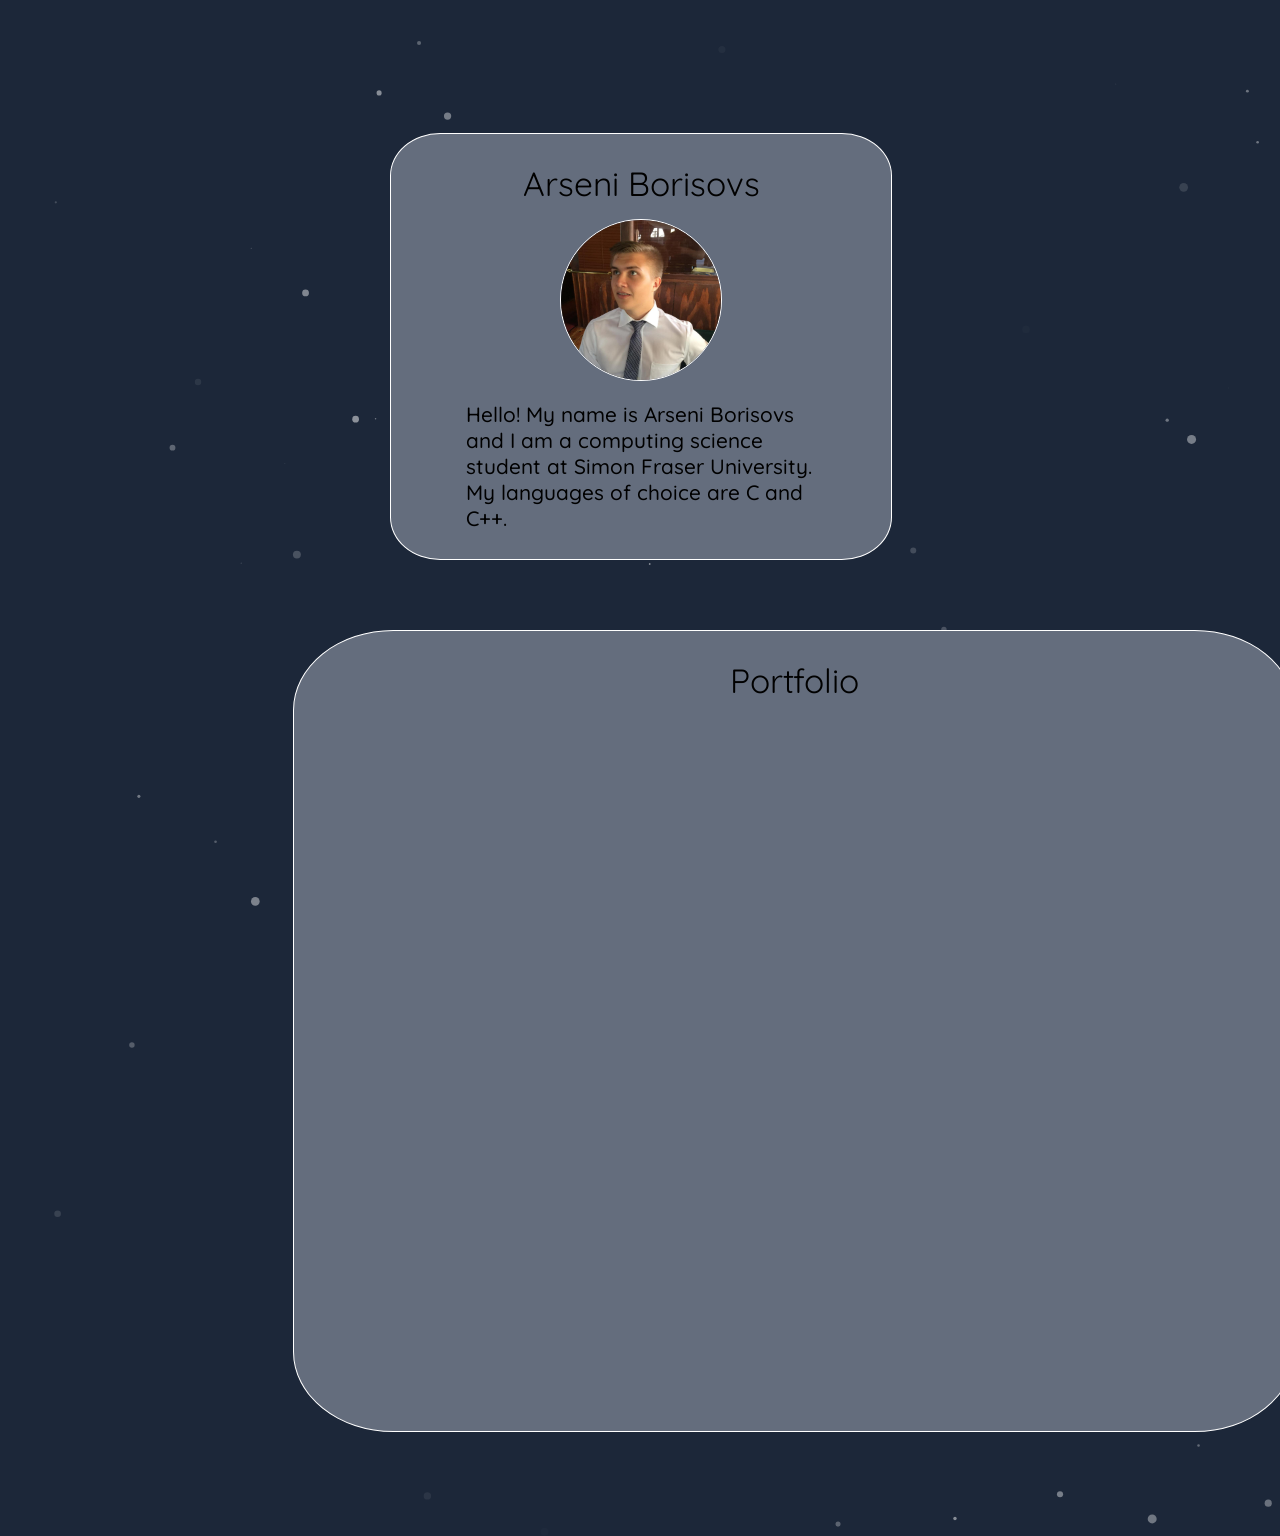
==== index.html @ 95331d3d "refactored and changed border" ====
<!DOCTYPE html>
<html>
	<head>
		<title>Arseni Borisovs</title>
		<link href="Styling.css" rel="stylesheet" type="text/css" />
		<link href="https://fonts.googleapis.com/css?family=Quicksand" rel="stylesheet"> 
		<meta name="viewport" content="width=device-width">
    <meta name="viewport" content="width=device-width, initial-scale=1">
	</head>
	<body>

		<!-- scripts--> 
		<div id="particles-js"></div>
		<script src="js/particles.js"></script>
		<script src="js/lib/stats.js"></script>
		<script src="js/app.js"></script>
		

		<div class="bubble info">
		<h2>Arseni Borisovs</h2>
		<img src="Assets/me.jpg" alt="Arseni" class= "align-center" id="profile"/>
		<p>Hello! My name is Arseni Borisovs and I am a computing science student at Simon Fraser University. My languages of choice are C and C++.</p>
		</div>

		<div class="bubble portfolio">
		<h2>Portfolio</h2>
		</div>
	</body>
</html>
---- Styling.css ----
@font-face {
  font-family: 'hanken';
  src: url('Assets/Fonts/Hanken/Hanken.woff') format('woff'), /* Chrome 6+, Firefox 3.6+, IE 9+, Safari 5.1+ */
   		 url('Assets/Fonts/Hanken/Hanken.ttf') format('truetype'); /* Chrome 4+, Firefox 3.5, Opera 10+, Safari 3—5 */
}

body{
	background-color: #1c2739;
	height: 95em;
}
h2{
	font-family: 'Quicksand', sans-serif;
	text-align:center;
	margin-bottom: 3%;
	font-weight: 400;
	font-size: 2.1em;
}

#profile{
	margin: auto auto auto auto;
	border-radius: 90%;
	border: 1px solid white;
	width: 10em;
	height: 10em;
}
#particles-js{
	/* Set rules to fill background */
  min-height: 100%;
  min-width: 1024px;
	
  /* Set up proportionate scaling */
  width: 100%;
  height: 100em;
	
  /* Set up positioning */
  position: fixed;
  top: 0;
  left: 0;
}

img.align-center{
	display: block;
	margin: auto;
}

.bubble{
	background: #646d7d;
	border: 1px solid #ffffff;
	max-width: 100vw;
	max-height: 100vw;
	border-radius: 10%;
}

.info{
	width: 500px;
	height: 425px;

	position: absolute;
	top: 37%;
	left: 50%;
	margin: -200px 0 0 -250px;
}

.info p{
	font-family: 'Quicksand', sans-serif;
	font-weight: 500;
	text-align: left;
	margin: 4% 5% auto 5%;
	font-size: 1.3em;
	padding-left: 10%;
	padding-right: 10%;
}
.portfolio{
	width: 1000px;
	height: 800px;

	position: absolute;
	top: 70%;
	left: 22.9%;
}
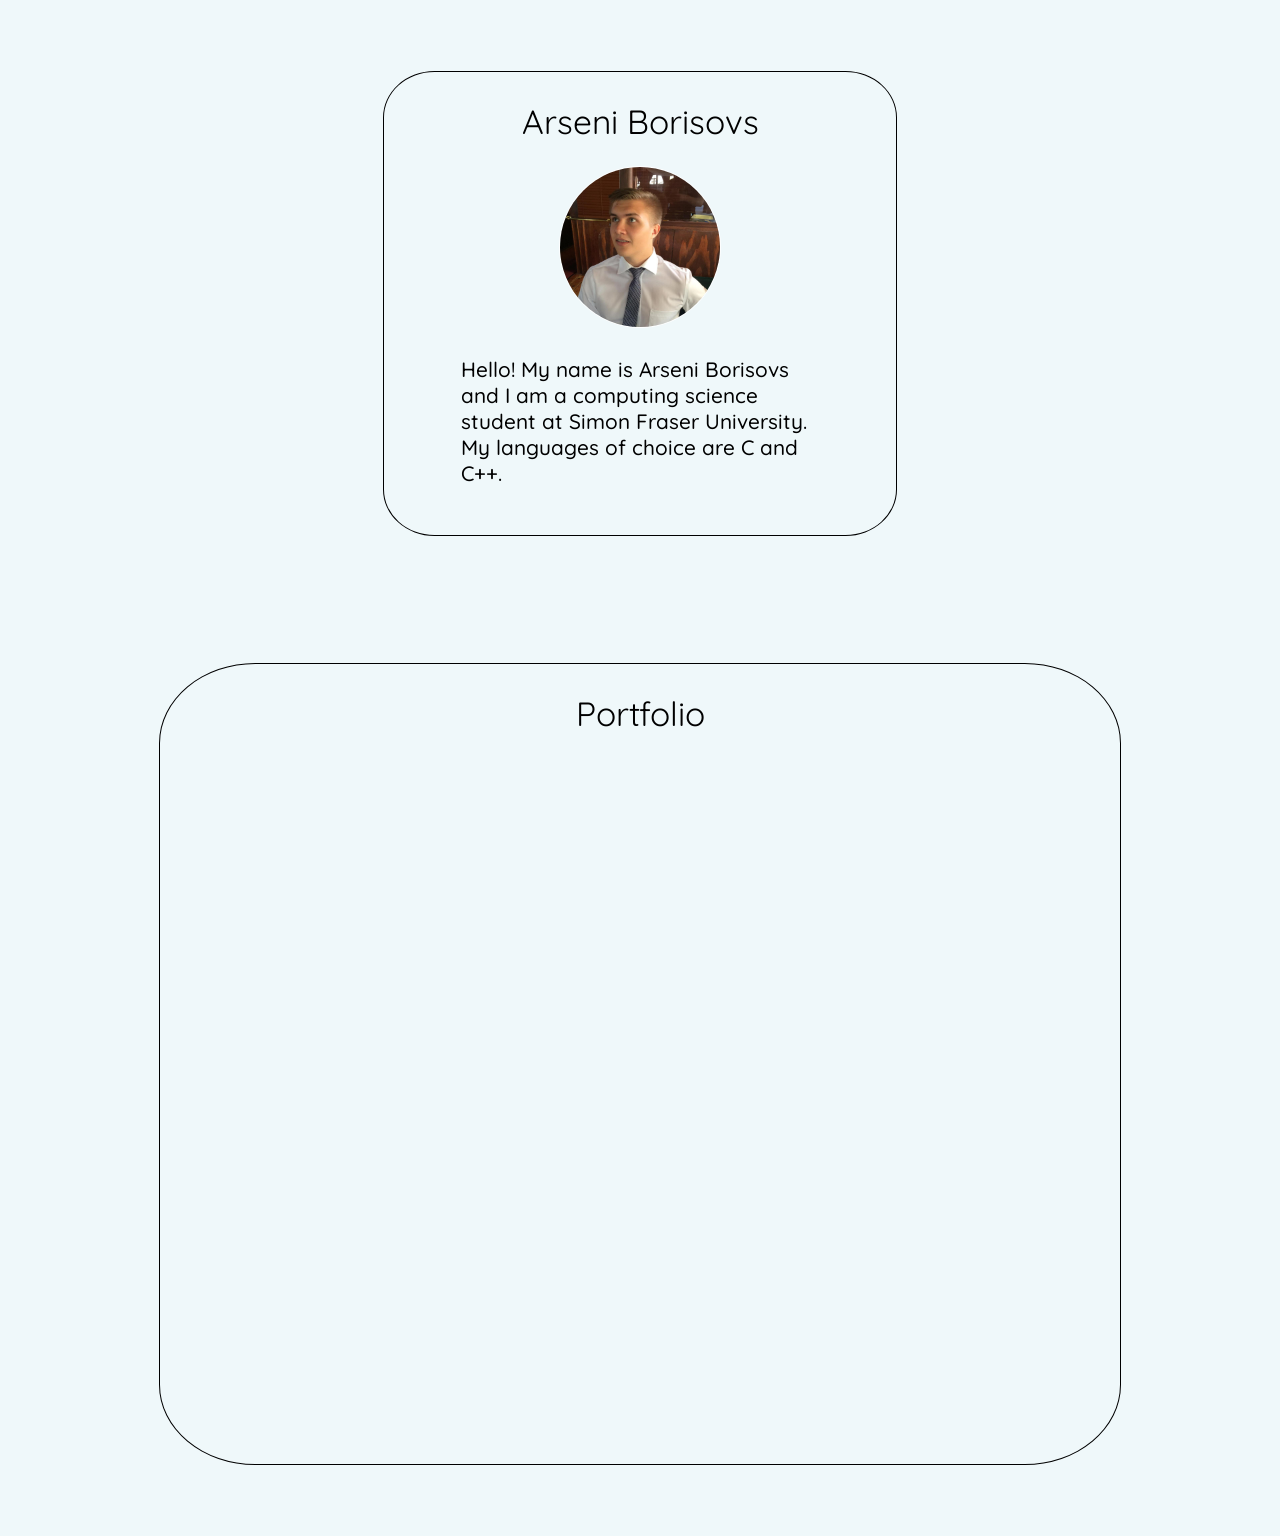
==== commit bfa3dfa5: "got rid of js, switched colours, responsive design almost works" ====
--- a/index.html
+++ b/index.html
@@ -8,12 +8,6 @@
     <meta name="viewport" content="width=device-width, initial-scale=1">
 	</head>
 	<body>
-
-		<!-- scripts--> 
-		<div id="particles-js"></div>
-		<script src="js/particles.js"></script>
-		<script src="js/lib/stats.js"></script>
-		<script src="js/app.js"></script>
 		
 
 		<div class="bubble info">
--- a/Styling.css
+++ b/Styling.css
@@ -1,11 +1,7 @@
-@font-face {
-  font-family: 'hanken';
-  src: url('Assets/Fonts/Hanken/Hanken.woff') format('woff'), /* Chrome 6+, Firefox 3.6+, IE 9+, Safari 5.1+ */
-   		 url('Assets/Fonts/Hanken/Hanken.ttf') format('truetype'); /* Chrome 4+, Firefox 3.5, Opera 10+, Safari 3—5 */
-}
-
 body{
-	background-color: #1c2739;
+	display: flex;
+	flex-direction: column;
+	background-color: #eff8fa;
 	height: 95em;
 }
 h2{
@@ -36,6 +32,7 @@
   position: fixed;
   top: 0;
   left: 0;
+  z-index: -1;
 }
 
 img.align-center{
@@ -44,21 +41,21 @@
 }
 
 .bubble{
-	background: #646d7d;
-	border: 1px solid #ffffff;
+	display: flex;
+	flex-direction: column;
+	background: #eff8fa;
+	border: 1px solid #000000;
 	max-width: 100vw;
 	max-height: 100vw;
 	border-radius: 10%;
 }
 
 .info{
-	width: 500px;
-	height: 425px;
-
-	position: absolute;
-	top: 37%;
-	left: 50%;
-	margin: -200px 0 0 -250px;
+	width: 32em;
+	height: auto;
+	order: 1;
+	flex-grow: 1;
+	margin: 5% auto;
 }
 
 .info p{
@@ -69,14 +66,13 @@
 	font-size: 1.3em;
 	padding-left: 10%;
 	padding-right: 10%;
+	padding-bottom: 8%;
 }
 .portfolio{
-	width: 1000px;
+	width: 60em;
 	height: 800px;
-
-	position: absolute;
-	top: 70%;
-	left: 22.9%;
+	order: 2;
+	margin: 5% auto;
 }
 
 
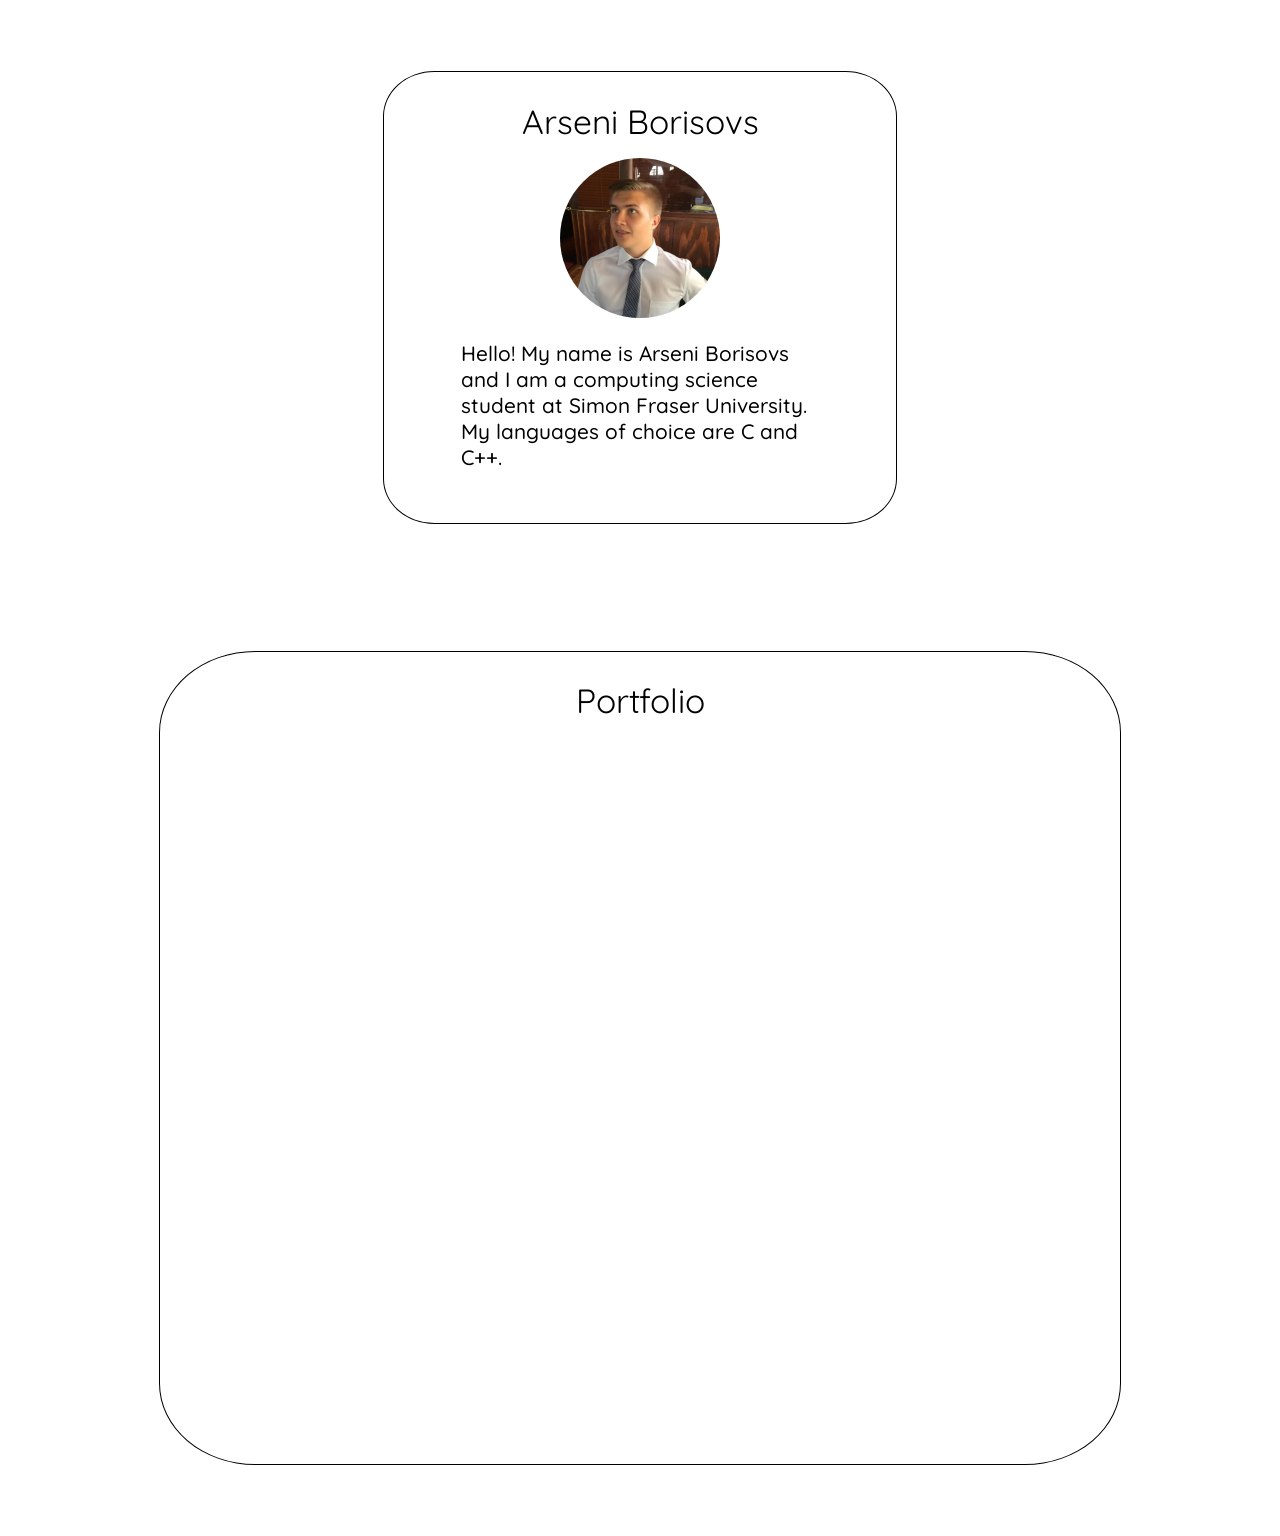
==== commit e28ae5ea: "adding icon" ====
--- a/index.html
+++ b/index.html
@@ -5,6 +5,7 @@
 		<link href="Styling.css" rel="stylesheet" type="text/css" />
 		<link href="https://fonts.googleapis.com/css?family=Quicksand" rel="stylesheet"> 
 		<meta name="viewport" content="width=device-width">
+		<link href="icon.png" rel="icon" type="image/png"/>
     <meta name="viewport" content="width=device-width, initial-scale=1">
 	</head>
 	<body>
@@ -20,4 +21,4 @@
 		<h2>Portfolio</h2>
 		</div>
 	</body>
-</html>+</html>
--- a/Styling.css
+++ b/Styling.css
@@ -1,7 +1,7 @@
 body{
 	display: flex;
 	flex-direction: column;
-	background-color: #eff8fa;
+	background-color: #ffffff;
 	height: 95em;
 }
 h2{
@@ -19,21 +19,6 @@
 	width: 10em;
 	height: 10em;
 }
-#particles-js{
-	/* Set rules to fill background */
-  min-height: 100%;
-  min-width: 1024px;
-	
-  /* Set up proportionate scaling */
-  width: 100%;
-  height: 100em;
-	
-  /* Set up positioning */
-  position: fixed;
-  top: 0;
-  left: 0;
-  z-index: -1;
-}
 
 img.align-center{
 	display: block;
@@ -43,10 +28,11 @@
 .bubble{
 	display: flex;
 	flex-direction: column;
-	background: #eff8fa;
+	flex-grow: 1;
+	background: #ffffff;
 	border: 1px solid #000000;
-	max-width: 100vw;
-	max-height: 100vw;
+	max-width: 93vw;
+	max-height: 93vw;
 	border-radius: 10%;
 }
 
@@ -54,7 +40,9 @@
 	width: 32em;
 	height: auto;
 	order: 1;
-	flex-grow: 1;
+	clear: both;
+  content: "";
+  display: table;
 	margin: 5% auto;
 }
 
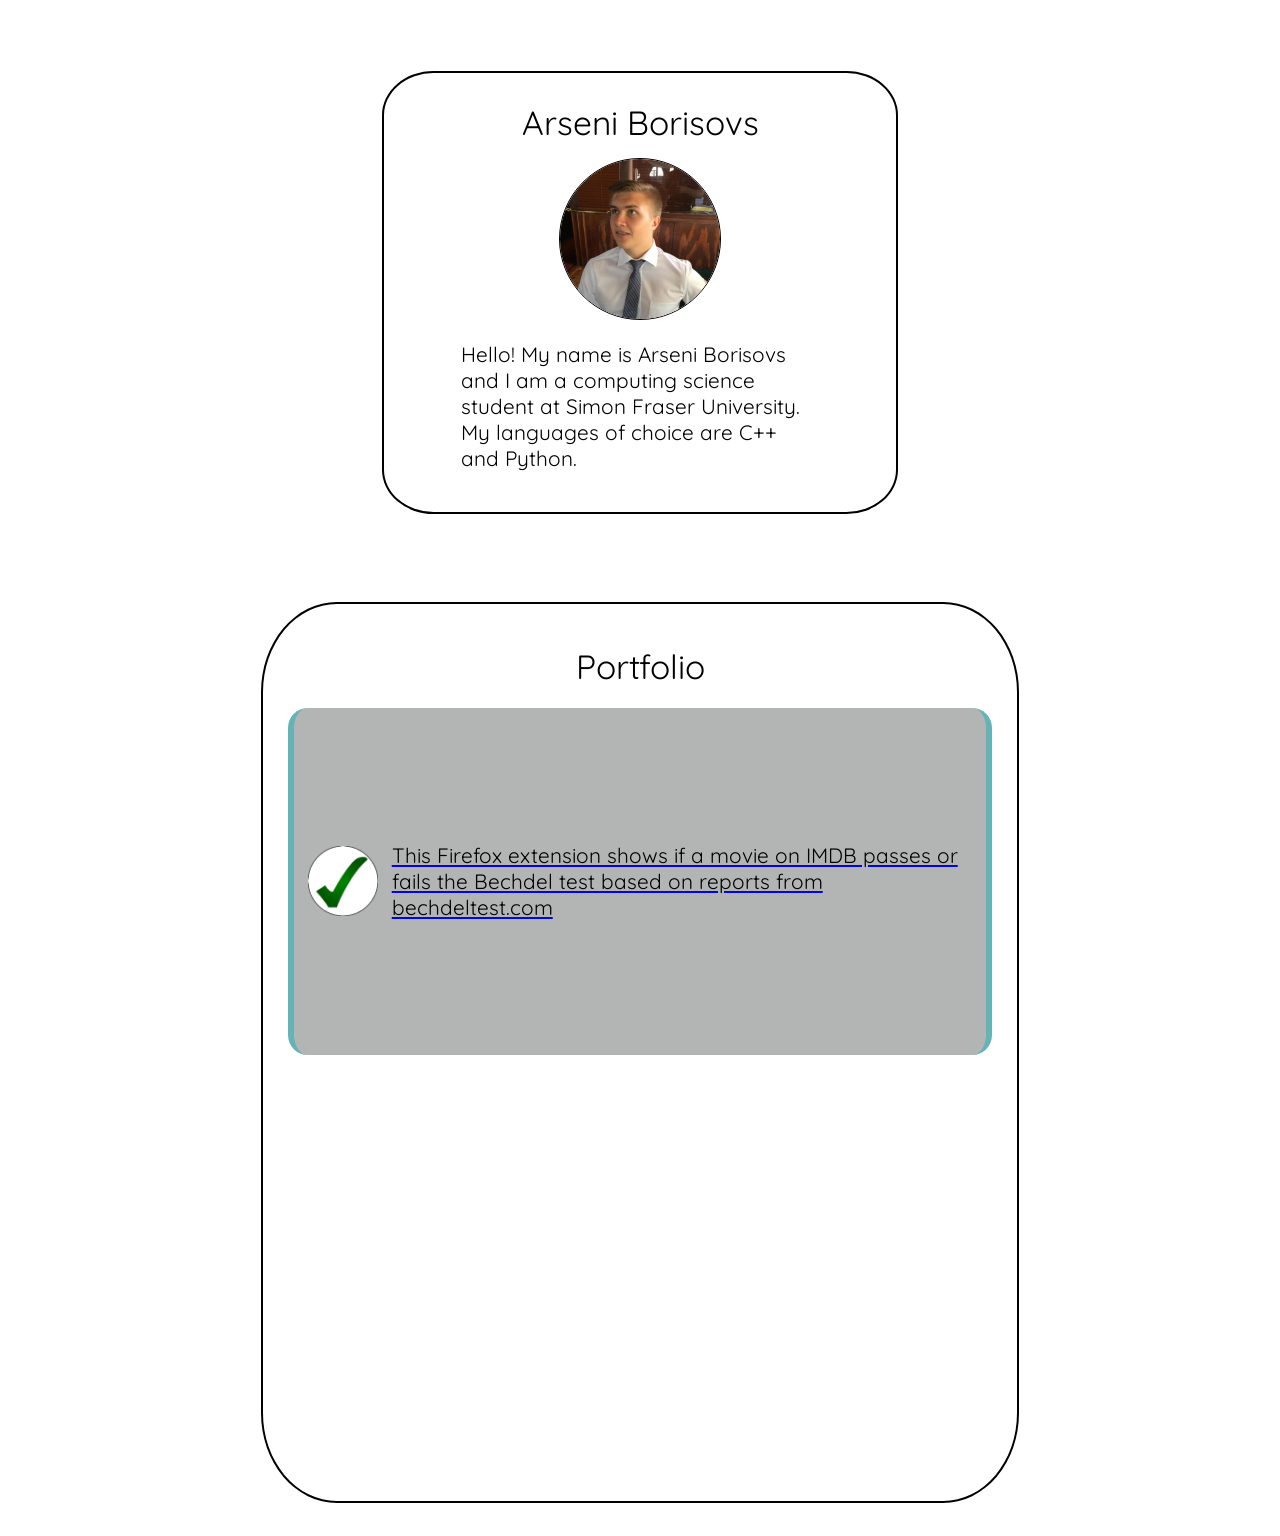
==== commit 6e46c28f: "added bechdelTest to portfolio" ====
--- a/index.html
+++ b/index.html
@@ -5,20 +5,26 @@
 		<link href="Styling.css" rel="stylesheet" type="text/css" />
 		<link href="https://fonts.googleapis.com/css?family=Quicksand" rel="stylesheet"> 
 		<meta name="viewport" content="width=device-width">
-		<link href="icon.png" rel="icon" type="image/png"/>
+		<link href="Assets/Images/icon.png" rel="icon" type="image/png"/>
     <meta name="viewport" content="width=device-width, initial-scale=1">
 	</head>
 	<body>
 		
 
-		<div class="bubble info">
-		<h2>Arseni Borisovs</h2>
-		<img src="Assets/me.jpg" alt="Arseni" class= "align-center" id="profile"/>
-		<p>Hello! My name is Arseni Borisovs and I am a computing science student at Simon Fraser University. My languages of choice are C and C++.</p>
+		<div class="bubble about">
+			<h2>Arseni Borisovs</h2>
+			<img src="Assets/Images/me.jpg" alt="Arseni" class= "align-center" id="profile"/>
+			<p>Hello! My name is Arseni Borisovs and I am a computing science student at Simon Fraser University. My languages of choice are C++ and Python.</p>
 		</div>
 
 		<div class="bubble portfolio">
-		<h2>Portfolio</h2>
+			<h2>Portfolio</h2>
+			<a href="https://addons.mozilla.org/en-US/firefox/addon/bechdel-test-imdb/?src=userprofile">
+				<div class="project">
+					<img src="Assets/Images/listingIcon2.png" alt="Bechdel Test"/>
+					<p>This Firefox extension shows if a movie on IMDB passes or fails the Bechdel test based on reports from bechdeltest.com</p>
+				</div>
+			</a>
 		</div>
 	</body>
 </html>
--- a/Styling.css
+++ b/Styling.css
@@ -1,8 +1,16 @@
+/*--------Broad style changes--------*/
 body{
 	display: flex;
 	flex-direction: column;
 	background-color: #ffffff;
 	height: 95em;
+}
+
+p{
+	font-family: 'Quicksand', sans-serif;
+	color: black;
+	text-align: left;
+	font-size: 1.3em;
 }
 h2{
 	font-family: 'Quicksand', sans-serif;
@@ -12,55 +20,92 @@
 	font-size: 2.1em;
 }
 
-#profile{
-	margin: auto auto auto auto;
-	border-radius: 90%;
-	border: 1px solid white;
-	width: 10em;
-	height: 10em;
-}
-
 img.align-center{
 	display: block;
 	margin: auto;
 }
 
+
+/*--------IDs--------*/
+#profile{
+	margin: auto;
+	border-radius: 90%;
+	border: 1px solid black;
+	width: 10em;
+	height: 10em;
+}
+
+
+/*--------Templates--------*/
 .bubble{
-	display: flex;
-	flex-direction: column;
-	flex-grow: 1;
-	background: #ffffff;
-	border: 1px solid #000000;
+	border: 2px solid black;
 	max-width: 93vw;
 	max-height: 93vw;
 	border-radius: 10%;
+	overflow: hidden;
 }
 
-.info{
+/*--------About box--------*/
+.about{
 	width: 32em;
 	height: auto;
 	order: 1;
-	clear: both;
-  content: "";
-  display: table;
 	margin: 5% auto;
 }
 
-.info p{
-	font-family: 'Quicksand', sans-serif;
-	font-weight: 500;
-	text-align: left;
+.about p{
 	margin: 4% 5% auto 5%;
-	font-size: 1.3em;
 	padding-left: 10%;
 	padding-right: 10%;
 	padding-bottom: 8%;
 }
+
+/*--------Portfolio box--------*/
 .portfolio{
-	width: 60em;
-	height: 800px;
+	display: flex;
+	flex-direction: column;
+	flex-grow: 1;
+	justify-content: flex-start;
 	order: 2;
-	margin: 5% auto;
+	margin: 2% 20%;
+	padding: 1% 2%;
+}
+
+/*--------Project template--------*/
+.project{
+	display: flex;
+	flex-direction: row;
+	flex-grow: 1;
+	justify-content: flex-start;
+	align-items: center;
+
+	-webkit-transition-duration: 0.75s; /* Safari */
+  transition-duration: 0.75s;
+	border-left: 6px solid #63b3b7; 
+	border-right: 6px solid #63b3b7; 
+	border-radius: 20px;
+	background-color: #b2b5b3;
+	outline: 0; 
+}
+
+.project:hover{
+	background-color: #63b3b7;
+	-webkit-transition-duration: 0.75s; /* Safari */
+  transition-duration: 0.75s;
+}
+
+.project img{
+	order: 1;
+	
+	margin: 20% 2%;
+}
+
+.project p{
+	order: 2;
 }
 
 
+
+
+
+
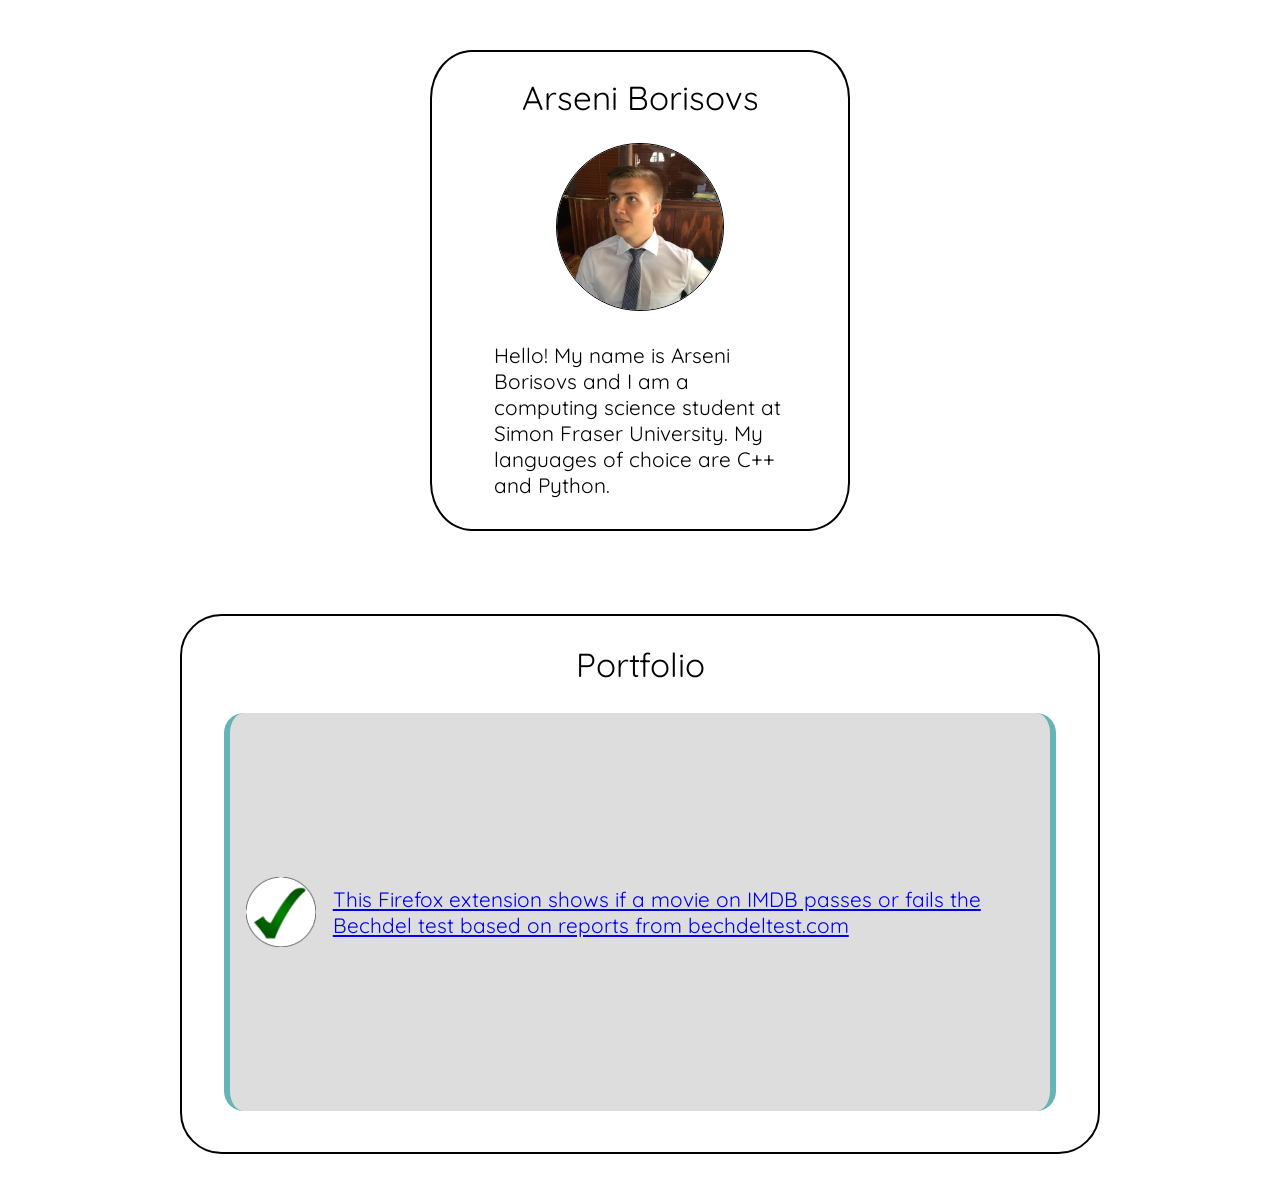
==== commit 8924a2b1: "added phone support" ====
--- a/index.html
+++ b/index.html
@@ -13,8 +13,10 @@
 
 		<div class="bubble about">
 			<h2>Arseni Borisovs</h2>
-			<img src="Assets/Images/me.jpg" alt="Arseni" class= "align-center" id="profile"/>
-			<p>Hello! My name is Arseni Borisovs and I am a computing science student at Simon Fraser University. My languages of choice are C++ and Python.</p>
+			<img src="Assets/Images/me.jpg" alt="Arseni" id="profile"/>
+			<div class="intro">
+				Hello! My name is Arseni Borisovs and I am a computing science student at Simon Fraser University. My languages of choice are C++ and Python.
+			</div>
 		</div>
 
 		<div class="bubble portfolio">
--- a/Styling.css
+++ b/Styling.css
@@ -1,90 +1,112 @@
 /*--------Broad style changes--------*/
+html{
+  height: auto;
+}
 body{
 	display: flex;
 	flex-direction: column;
+	align-items: center;
+	
+  min-height: 100%;
+
+
+	overflow-y: scroll;
+  overflow-x: hidden;	
 	background-color: #ffffff;
-	height: 95em;
+	font-family: 'Quicksand', sans-serif;
+	font-size: 1.3em;
 }
 
 p{
-	font-family: 'Quicksand', sans-serif;
-	color: black;
 	text-align: left;
-	font-size: 1.3em;
-}
-h2{
-	font-family: 'Quicksand', sans-serif;
-	text-align:center;
-	margin-bottom: 3%;
-	font-weight: 400;
-	font-size: 2.1em;
 }
 
-img.align-center{
-	display: block;
-	margin: auto;
-}
-
-
-/*--------IDs--------*/
-#profile{
-	margin: auto;
-	border-radius: 90%;
-	border: 1px solid black;
-	width: 10em;
-	height: 10em;
+h2{
+	text-align:center;
+	
+	font-size: 1.6em;
+	font-weight: 400;
 }
 
 
 /*--------Templates--------*/
 .bubble{
+	max-width: 97vw;
+	
+	border-radius: 10%;
 	border: 2px solid black;
-	max-width: 93vw;
-	max-height: 93vw;
-	border-radius: 10%;
 	overflow: hidden;
 }
 
 /*--------About box--------*/
 .about{
-	width: 32em;
+	display: flex;
+	flex-direction: column;
+	flex-grow: 1;
+	align-items: center;
+	order: 1;
+
+	width: 20em;
 	height: auto;
-	order: 1;
-	margin: 5% auto;
+	min-width: 30%;
+	margin: 2em 1em;
 }
 
-.about p{
-	margin: 4% 5% auto 5%;
-	padding-left: 10%;
-	padding-right: 10%;
-	padding-bottom: 8%;
+.about h2{
+	order: 1;
+
+	margin: 0.75em 2em;
+}
+
+#profile{
+	order: 2;
+
+	width: 8em;
+	height: 8em;
+
+	border-radius: 90%;
+	border: 1px solid black;
+}
+
+.intro{
+	display:block;
+	order: 3;
+	overflow-wrap: break-word;
+	margin: 1.5em 3em;
 }
 
 /*--------Portfolio box--------*/
 .portfolio{
 	display: flex;
 	flex-direction: column;
-	flex-grow: 1;
+	flex-grow: 2;
 	justify-content: flex-start;
 	order: 2;
-	margin: 2% 20%;
-	padding: 1% 2%;
+
+	height: auto;
+	width: 40em;
+	max-width: 70vw;
+	padding: 0 2em 2em 2em;
+	margin: 2em 2em;
+
+	border-radius: 2em;
 }
 
 /*--------Project template--------*/
 .project{
 	display: flex;
 	flex-direction: row;
-	flex-grow: 1;
+	flex-grow: 0;
 	justify-content: flex-start;
 	align-items: center;
 
+
 	-webkit-transition-duration: 0.75s; /* Safari */
   transition-duration: 0.75s;
+	background-color: #dcdddc;
 	border-left: 6px solid #63b3b7; 
 	border-right: 6px solid #63b3b7; 
 	border-radius: 20px;
-	background-color: #b2b5b3;
 	outline: 0; 
 }
 
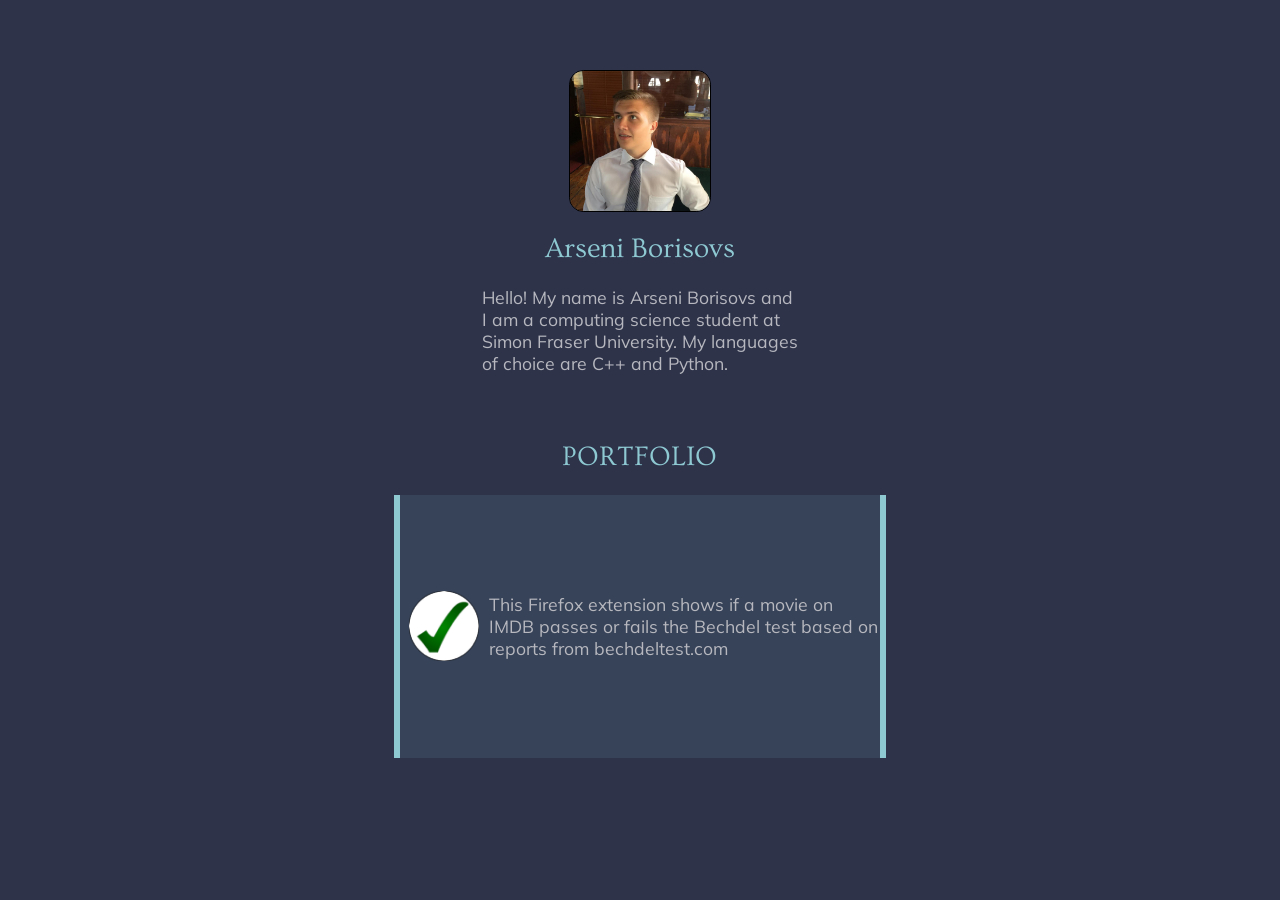
==== commit a87f94f7: "changed up the look a lot" ====
--- a/index.html
+++ b/index.html
@@ -3,7 +3,8 @@
 	<head>
 		<title>Arseni Borisovs</title>
 		<link href="Styling.css" rel="stylesheet" type="text/css" />
-		<link href="https://fonts.googleapis.com/css?family=Quicksand" rel="stylesheet"> 
+
+		<link href="https://fonts.googleapis.com/css?family=Muli:200|Ovo" rel="stylesheet">
 		<meta name="viewport" content="width=device-width">
 		<link href="Assets/Images/icon.png" rel="icon" type="image/png"/>
     <meta name="viewport" content="width=device-width, initial-scale=1">
@@ -12,15 +13,15 @@
 		
 
 		<div class="bubble about">
+			<img src="Assets/Images/me.jpg" alt="Arseni" id="profile"/>
 			<h2>Arseni Borisovs</h2>
-			<img src="Assets/Images/me.jpg" alt="Arseni" id="profile"/>
 			<div class="intro">
 				Hello! My name is Arseni Borisovs and I am a computing science student at Simon Fraser University. My languages of choice are C++ and Python.
 			</div>
 		</div>
 
 		<div class="bubble portfolio">
-			<h2>Portfolio</h2>
+			<h2>PORTFOLIO</h2>
 			<a href="https://addons.mozilla.org/en-US/firefox/addon/bechdel-test-imdb/?src=userprofile">
 				<div class="project">
 					<img src="Assets/Images/listingIcon2.png" alt="Bechdel Test"/>
--- a/Styling.css
+++ b/Styling.css
@@ -12,18 +12,27 @@
 
 	overflow-y: scroll;
   overflow-x: hidden;	
-	background-color: #ffffff;
-	font-family: 'Quicksand', sans-serif;
-	font-size: 1.3em;
+	background-color: #2e334a;
+	font-size: 1.1em;
 }
 
 p{
+	font-family: 'Muli', sans-serif;
+	color: #b7b8bf;
 	text-align: left;
 }
 
+a:link{
+	text-decoration: none;
+}
+a:visited{
+	text-decoration: none;
+}
+
 h2{
-	text-align:center;
-	
+	text-align: center;
+	color: #8ec9d2;
+	font-family: 'Ovo', serif;
 	font-size: 1.6em;
 	font-weight: 400;
 }
@@ -32,9 +41,8 @@
 /*--------Templates--------*/
 .bubble{
 	max-width: 97vw;
+	width: 28em;
 	
-	border-radius: 10%;
-	border: 2px solid black;
 	overflow: hidden;
 }
 
@@ -46,33 +54,34 @@
 	align-items: center;
 	order: 1;
 
-	width: 20em;
 	height: auto;
-	min-width: 30%;
-	margin: 2em 1em;
+	margin: 2em 1em 1em 1em;
+	padding: 1.5em
 }
 
 .about h2{
-	order: 1;
+	order: 2;
 
 	margin: 0.75em 2em;
 }
 
 #profile{
-	order: 2;
+	order: 1;
 
 	width: 8em;
 	height: 8em;
 
-	border-radius: 90%;
 	border: 1px solid black;
+	border-radius: 10%;
 }
 
 .intro{
 	display:block;
 	order: 3;
+	font-family: 'Muli', sans-serif;
 	overflow-wrap: break-word;
-	margin: 1.5em 3em;
+	margin: 0em 5em;
+	color: #b7b8bf;
 }
 
 /*--------Portfolio box--------*/
@@ -84,12 +93,9 @@
 	order: 2;
 
 	height: auto;
-	width: 40em;
-	max-width: 70vw;
 	padding: 0 2em 2em 2em;
-	margin: 2em 2em;
+	margin: 0em 2em;
 
-	border-radius: 2em;
 }
 
 /*--------Project template--------*/
@@ -103,15 +109,14 @@
 
 	-webkit-transition-duration: 0.75s; /* Safari */
   transition-duration: 0.75s;
-	background-color: #dcdddc;
-	border-left: 6px solid #63b3b7; 
-	border-right: 6px solid #63b3b7; 
-	border-radius: 20px;
+	background-color: rgba(142, 201, 210, 0.1);
+	border-left: 6px solid #8ec9d2; 
+	border-right: 6px solid #8ec9d2; 
 	outline: 0; 
 }
 
 .project:hover{
-	background-color: #63b3b7;
+	background-color: rgba(142, 201, 210, 0.4);
 	-webkit-transition-duration: 0.75s; /* Safari */
   transition-duration: 0.75s;
 }
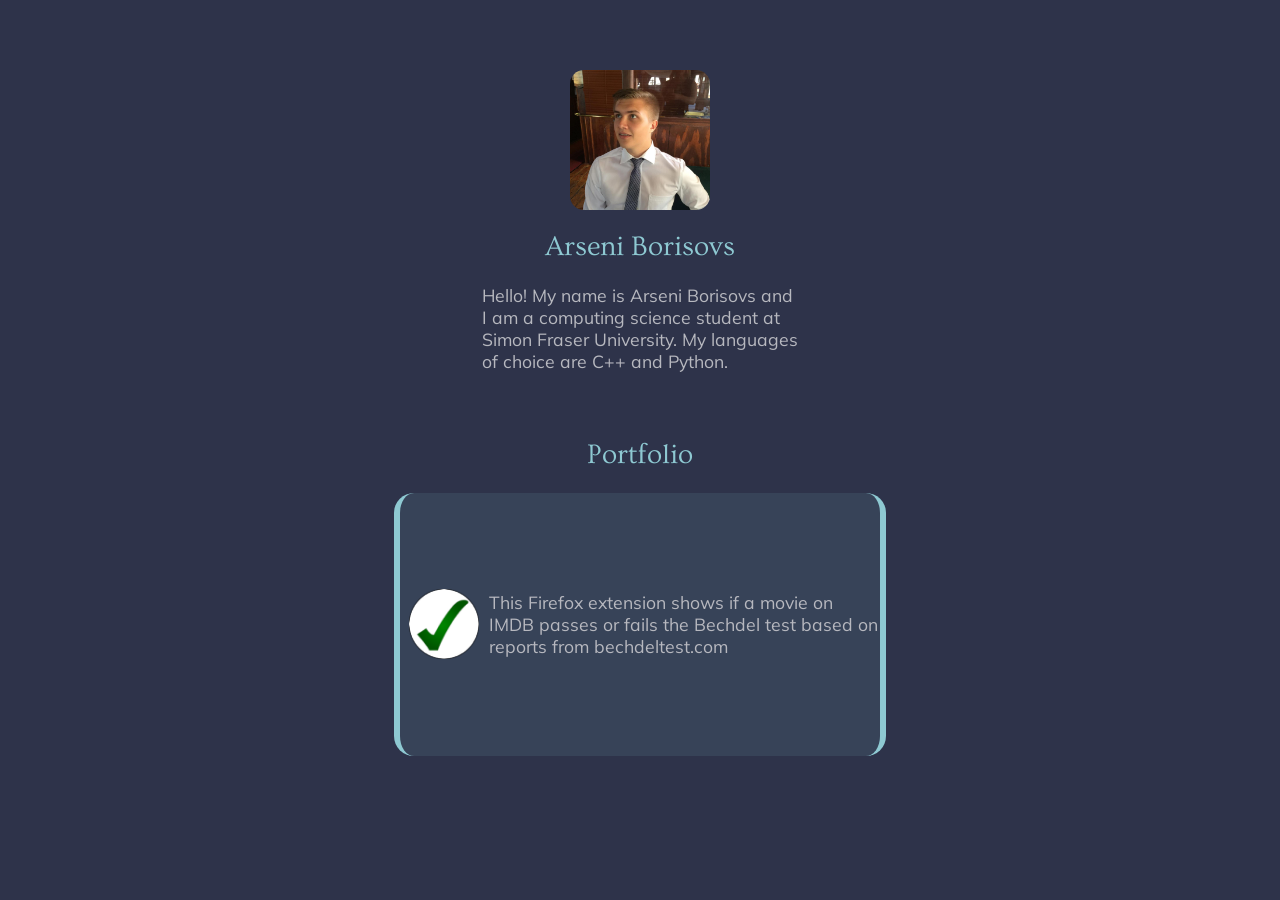
==== commit a8046afb: "fixed typo" ====
--- a/index.html
+++ b/index.html
@@ -21,7 +21,7 @@
 		</div>
 
 		<div class="bubble portfolio">
-			<h2>PORTFOLIO</h2>
+			<h2>Portfolio</h2>
 			<a href="https://addons.mozilla.org/en-US/firefox/addon/bechdel-test-imdb/?src=userprofile">
 				<div class="project">
 					<img src="Assets/Images/listingIcon2.png" alt="Bechdel Test"/>
--- a/Styling.css
+++ b/Styling.css
@@ -71,7 +71,6 @@
 	width: 8em;
 	height: 8em;
 
-	border: 1px solid black;
 	border-radius: 10%;
 }
 
@@ -112,6 +111,7 @@
 	background-color: rgba(142, 201, 210, 0.1);
 	border-left: 6px solid #8ec9d2; 
 	border-right: 6px solid #8ec9d2; 
+	border-radius: 20px;
 	outline: 0; 
 }
 
